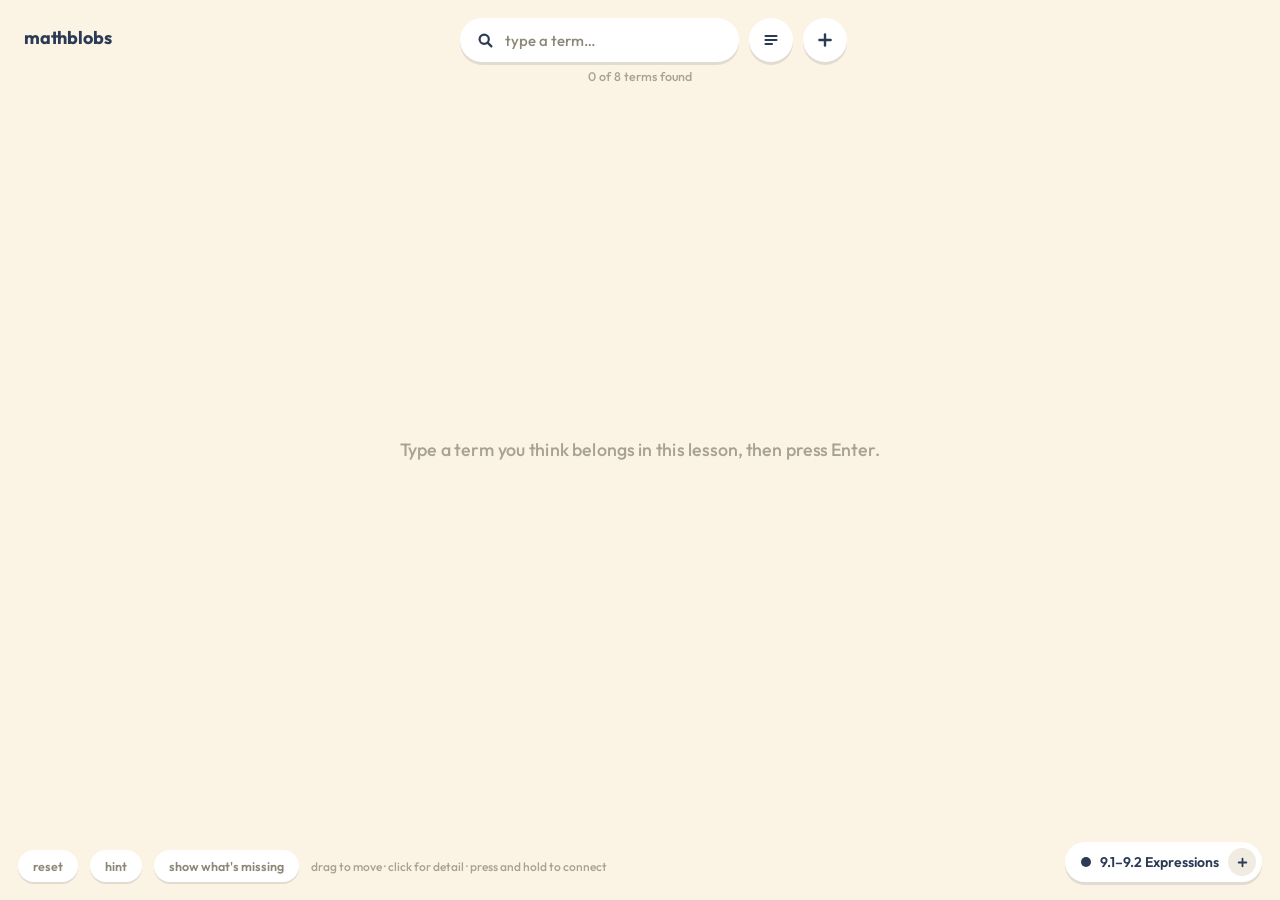
==== index.html @ 4f59f5be "Summary hint toggle and test mode Co-Authored-By: Claude Sonnet 5.5 <noreply@anthropic.com>" ====
<!DOCTYPE html>
<html lang="en">
<head>
<meta charset="utf-8">
<meta name="viewport" content="width=device-width, initial-scale=1">
<title>mathblobs</title>
<meta name="description" content="An interactive concept map for mathematics.">
<link rel="preconnect" href="https://fonts.googleapis.com">
<link rel="preconnect" href="https://fonts.gstatic.com" crossorigin>
<link href="https://fonts.googleapis.com/css2?family=Outfit:wght@400;500;600;700&display=swap" rel="stylesheet">
<link rel="stylesheet" href="css/style.css">
</head>
<body>

<main id="stage" aria-label="Concept map">
  <div id="board">
    <svg id="edges" aria-hidden="true"></svg>
    <div id="ghosts"></div>
    <div id="blobs"></div>
    <div id="menu"></div>
  </div>
</main>

<div class="wordmark">mathblobs<span id="testBadge" class="test-badge" hidden>test mode</span></div>

<div class="topbar">
  <div class="search">
    <svg width="15" height="15" viewBox="0 0 15 15" fill="none" stroke="currentColor" stroke-width="2.2" stroke-linecap="round" aria-hidden="true"><circle cx="6.2" cy="6.2" r="4.6"/><line x1="9.6" y1="9.6" x2="13.4" y2="13.4"/></svg>
    <input id="search" type="text" placeholder="type a term…" autocomplete="off" autocapitalize="off" spellcheck="false" aria-label="Type a term to add it">
    <div id="results" role="listbox"></div>
  </div>
  <button id="summaryBtn" class="round-btn student-only hint-feature" aria-pressed="false" title="Show a short summary of this lesson" aria-label="Show a lesson summary">
    <svg width="16" height="16" viewBox="0 0 16 16" stroke="currentColor" stroke-width="2.2" stroke-linecap="round" aria-hidden="true"><line x1="2.5" y1="4" x2="13.5" y2="4"/><line x1="2.5" y1="8" x2="13.5" y2="8"/><line x1="2.5" y1="12" x2="9" y2="12"/></svg>
  </button>
  <button id="addBtn" class="round-btn" title="Add a term" aria-label="Add a term">
    <svg width="16" height="16" viewBox="0 0 16 16" stroke="currentColor" stroke-width="2.4" stroke-linecap="round"><line x1="8" y1="2.4" x2="8" y2="13.6"/><line x1="2.4" y1="8" x2="13.6" y2="8"/></svg>
  </button>
</div>

<div class="under-bar">
  <div id="progress" aria-live="polite"></div>
  <div id="note" class="note" role="status" hidden></div>
  <div id="summary" class="summary" hidden></div>
</div>

<button id="backBtn" class="back-btn" hidden aria-label="Back to the previous map">
  <svg width="14" height="14" viewBox="0 0 16 16" fill="none" stroke="currentColor" stroke-width="2.4" stroke-linecap="round" stroke-linejoin="round"><polyline points="10 3 5 8 10 13"/></svg>
  <span id="backLabel"></span>
</button>

<div class="corner-left">
  <button id="resetBtn" class="pill-btn" title="Restore the demo lessons">reset</button>
  <button id="hintBtn" class="pill-btn student-only hint-feature" title="A nudge toward a term you have not found">hint</button>
  <button id="revealBtn" class="pill-btn student-only hint-feature" aria-pressed="false" title="Show the core terms and links your map is missing">show what's missing</button>
  <span class="hint">drag to move · click for detail · press and hold to connect</span>
</div>

<div class="switcher">
  <div id="mapGrid" class="map-grid" hidden>
    <div class="map-grid-head"><span>LESSONS</span>
      <div class="mode-toggle" role="group" aria-label="View">
        <button type="button" data-mode="student" aria-pressed="true">my map</button>
        <button type="button" data-mode="key" aria-pressed="false">answer key</button>
      </div>
      <button id="gridClose" class="x" aria-label="Close">✕</button></div>
    <div id="mapCards" class="map-cards"></div>
  </div>
  <button id="mapChip" class="map-chip" aria-haspopup="true">
    <span id="chipDot" class="dot"></span><span id="chipTitle"></span>
    <span class="chev" aria-hidden="true">
      <svg width="11" height="11" viewBox="0 0 16 16" stroke="currentColor" stroke-width="2.6" stroke-linecap="round"><line x1="8" y1="2.4" x2="8" y2="13.6"/><line x1="2.4" y1="8" x2="13.6" y2="8"/></svg>
    </span>
  </button>
</div>

<aside id="panel" aria-live="polite"></aside>

<div id="addLayer" class="add-layer" hidden>
  <form id="addForm" class="add-card" autocomplete="off">
    <div class="add-head"><span>NEW TERM</span><button type="button" class="x" data-cancel aria-label="Close">✕</button></div>
    <div class="add-body">
      <div id="addPreview" class="add-preview">Name</div>
      <div class="add-fields">
        <input id="addName" type="text" placeholder="Name" maxlength="40" required>
        <textarea id="addDef" rows="3" placeholder="Definition"></textarea>
        <div id="swatches" class="swatches"></div>
      </div>
    </div>
    <div class="add-actions">
      <button type="button" class="pill-btn" data-cancel>cancel</button>
      <button type="submit" class="pill-btn primary">add to map</button>
    </div>
  </form>
</div>

<script src="js/data.js"></script>
<script src="js/app.js"></script>
</body>
</html>
---- css/style.css ----
:root {
  --paper: #FBF3E4;
  --ink: #2B3A55;
  --muted: #8C8878;
  --soft: #6F6A5E;
  --faint: #A8A294;
  --line: #F1ECE1;
  --white: #fff;
  --shadow: 0 3px 0 rgba(43, 58, 85, .12);
  --font: Outfit, system-ui, sans-serif;
}

* { box-sizing: border-box; }
html, body { margin: 0; height: 100%; overflow: hidden; }
body { background: var(--paper); color: var(--ink); font-family: var(--font); -webkit-font-smoothing: antialiased; }
button { font: inherit; color: inherit; border: 0; background: none; cursor: pointer; padding: 0; }
button:focus-visible, input:focus-visible, textarea:focus-visible { outline: 2.5px solid var(--ink); outline-offset: 2px; }

/* ---------- canvas ---------- */
#stage { position: fixed; inset: 0; overflow: hidden; touch-action: none; user-select: none; -webkit-user-select: none; }
#board { position: absolute; left: 0; top: 0; transform-origin: 0 0; transition: transform .28s cubic-bezier(.2, 1, .35, 1); }
#edges { position: absolute; inset: 0; width: 100%; height: 100%; overflow: visible; pointer-events: none; }
#blobs, #menu, #ghosts { position: absolute; inset: 0; }
#blobs, #ghosts { pointer-events: none; }
#blobs .blob, #ghosts .ghost { pointer-events: auto; }
#menu { pointer-events: none; }
#menu .puck { pointer-events: auto; }

.blob {
  position: absolute; display: flex; align-items: center; justify-content: center; text-align: center;
  padding: 8px; font: 600 15px/1.15 var(--font); cursor: grab; touch-action: none;
  transition: box-shadow .16s ease, opacity .2s ease;
  will-change: transform;
}
.blob.dragging { cursor: grabbing; box-shadow: 0 10px 22px rgba(43, 58, 85, .25); z-index: 3; }
.blob.selected { box-shadow: 0 0 0 5px rgba(43, 58, 85, .25); }
/* hold ring: fills around the blob in its own colour; when it closes, the link menu opens */
@property --p { syntax: "<number>"; inherits: false; initial-value: 0; }
.blob::before {
  content: ""; position: absolute; inset: -10px; border-radius: inherit; padding: 5px; pointer-events: none;
  background: conic-gradient(var(--c, #2B3A55) calc(var(--p) * 360deg), transparent 0);
  -webkit-mask: linear-gradient(#000 0 0) content-box, linear-gradient(#000 0 0);
  -webkit-mask-composite: xor; mask-composite: exclude; opacity: 0;
}
.blob.holding::before { opacity: 1; animation: ringfill .5s linear forwards; }
@keyframes ringfill { from { --p: 0 } to { --p: 1 } }
.blob.extra { outline: 2px dashed #B9B1A2; outline-offset: -6px; }

/* reveal: ghosts of the core terms a student has not found */
.ghost {
  position: absolute; left: 0; top: 0; display: flex; align-items: center; justify-content: center; text-align: center;
  padding: 8px; font: 600 13px/1.15 var(--font); color: var(--soft); cursor: grab; touch-action: none;
  background: color-mix(in srgb, var(--c) 14%, transparent); border: 2.5px dashed color-mix(in srgb, var(--c) 70%, transparent);
  animation: enter .45s cubic-bezier(.2, 1.4, .4, 1);
}
.ghost:hover { background: color-mix(in srgb, var(--c) 26%, transparent); }

/* link feedback: a response, not a grade */
#edges line.edge-wobble { transform-box: fill-box; transform-origin: center; animation: edgeWobble .7s ease-out; }
@keyframes edgeWobble { 0% { transform: rotate(0) } 20% { transform: rotate(4deg) } 45% { transform: rotate(-3deg) } 70% { transform: rotate(1.5deg) } 100% { transform: rotate(0) } }
#edges line.edge-ok { animation: edgeOk .5s ease-out; }
@keyframes edgeOk { from { stroke-width: 16px; } }
.blob { -webkit-touch-callout: none; }
.blob.target { box-shadow: 0 0 0 9px rgba(43, 58, 85, .10); }
.blob.target:hover { box-shadow: 0 0 0 9px rgba(43, 58, 85, .22); }
.blob.wiggle { animation: wiggle .4s ease-out; }
.blob.pulse { animation: pulse 1.1s ease-out; }
.blob.enter { animation: enter .45s cubic-bezier(.2, 1.4, .4, 1); }
.blob.faded { opacity: .28; }

@keyframes wiggle { 0% { rotate: 0deg } 35% { rotate: -3deg } 70% { rotate: 1.5deg } 100% { rotate: 0deg } }
@keyframes pulse { 0% { box-shadow: 0 0 0 0 rgba(43, 58, 85, .35) } 100% { box-shadow: 0 0 0 22px rgba(43, 58, 85, 0) } }
@keyframes enter { from { scale: .2; opacity: 0 } to { scale: 1; opacity: 1 } }

/* connect menu pucks */
.puck {
  position: absolute; height: 34px; border-radius: 17px; background: var(--white);
  display: flex; align-items: center; gap: 9px; padding: 0 14px; white-space: nowrap;
  font: 600 13.5px var(--font); color: var(--ink); cursor: pointer;
  box-shadow: 0 2px 0 rgba(43, 58, 85, .15); z-index: 5;
  animation: pop .3s cubic-bezier(.2, 1.5, .4, 1) backwards;
}
.puck .dot { width: 10px; height: 10px; }
@keyframes pop { from { transform: scale(.3); opacity: 0 } to { transform: scale(1); opacity: 1 } }

.dot { flex: none; display: inline-block; width: 10px; height: 10px; border-radius: 50%; }

/* ---------- chrome ---------- */
.wordmark {
  position: fixed; top: 26px; left: 24px; z-index: 6;
  font: 700 18px var(--font); letter-spacing: -.01em; color: var(--ink); pointer-events: none;
}

.topbar {
  position: fixed; top: 18px; left: 50%; transform: translateX(-50%); z-index: 7;
  display: flex; gap: 10px; align-items: center; width: min(360px, calc(100vw - 32px));
}
.search {
  position: relative; flex: 1; height: 44px; border-radius: 22px; background: var(--white);
  display: flex; align-items: center; gap: 10px; padding: 0 18px; box-shadow: var(--shadow); color: var(--ink);
}
.search input { flex: 1; min-width: 0; border: 0; outline: 0; background: none; font: 500 15px var(--font); color: var(--ink); }
.search input::placeholder { color: var(--muted); }
.search:focus-within { box-shadow: var(--shadow), 0 0 0 2.5px var(--ink); }

#results {
  position: absolute; top: 52px; left: 0; right: 0; background: var(--white); border-radius: 16px;
  box-shadow: 0 6px 22px rgba(43, 58, 85, .14); padding: 6px; display: none; max-height: 60vh; overflow: auto;
}
#results.open { display: block; }
.result {
  display: flex; align-items: center; gap: 10px; width: 100%; padding: 9px 12px; border-radius: 10px;
  font: 600 14px var(--font); text-align: left;
}
.result .where { margin-left: auto; font: 500 12px var(--font); color: var(--faint); }
.result:hover, .result.active { background: var(--line); }
.result-empty { padding: 10px 12px; font: 500 13px var(--font); color: var(--muted); }

.round-btn {
  flex: none; width: 44px; height: 44px; border-radius: 50%; background: var(--white); box-shadow: var(--shadow);
  display: flex; align-items: center; justify-content: center; color: var(--ink);
}
.round-btn:hover, .pill-btn:hover, .map-chip:hover { transform: translateY(-1px); }

.pill-btn {
  height: 32px; border-radius: 16px; background: var(--white); box-shadow: 0 2px 0 rgba(43, 58, 85, .12);
  padding: 0 15px; font: 600 12.5px var(--font); color: var(--muted);
}
.pill-btn.primary { background: var(--ink); color: var(--white); }

.back-btn {
  position: fixed; top: 58px; left: 18px; z-index: 7; height: 34px; max-width: 240px; border-radius: 17px;
  background: var(--white); box-shadow: 0 2px 0 rgba(43, 58, 85, .12); display: flex; align-items: center; gap: 7px;
  padding: 0 14px 0 10px; font: 600 13px var(--font); color: var(--ink);
}
.back-btn span { overflow: hidden; text-overflow: ellipsis; white-space: nowrap; }
.back-btn:hover { transform: translateY(-1px); }
.back-btn[hidden] { display: none; }
.under-bar {
  position: fixed; top: 68px; left: 50%; transform: translateX(-50%); z-index: 6; width: min(420px, calc(100vw - 32px));
  display: flex; flex-direction: column; align-items: center; gap: 8px; pointer-events: none;
}
#progress { font: 500 12.5px var(--font); color: var(--faint); }
.note {
  pointer-events: auto; background: var(--ink); color: var(--white); border-radius: 14px; padding: 9px 14px;
  font: 500 13.5px/1.4 var(--font); text-align: center; box-shadow: 0 6px 18px rgba(43, 58, 85, .18); animation: rise .2s ease-out;
}
.note[hidden] { display: none; }
.note-act { margin-left: 6px; font: 600 13px var(--font); color: var(--ink); background: var(--white); border-radius: 11px; padding: 3px 10px; }
.search.wobble { animation: boxWobble .45s ease-out; }
@keyframes boxWobble { 20% { transform: translateX(-6px) } 45% { transform: translateX(5px) } 70% { transform: translateX(-2px) } }
body.key-mode .student-only { display: none; }
/* test mode: every hint feature carries .hint-feature and is switched off here; add more rules for later */
body.test-mode .hint-feature { display: none; }
.test-badge { margin-left: 10px; padding: 3px 10px; border-radius: 11px; background: var(--ink); color: var(--white); font: 600 11.5px var(--font); letter-spacing: 0; vertical-align: 2px; }
.test-badge[hidden] { display: none; }
#summaryBtn[aria-pressed="true"] { background: var(--ink); color: var(--white); }
.summary {
  pointer-events: auto; background: var(--white); color: var(--ink); border-radius: 16px; padding: 12px 16px;
  font: 500 14px/1.55 var(--font); box-shadow: var(--shadow); animation: rise .2s ease-out;
}
.summary[hidden] { display: none; }
.sum-term { font-weight: 600; text-decoration: underline dotted; text-underline-offset: 3px; cursor: pointer; }
.sum-term:hover { background: var(--line); border-radius: 4px; }
.sum-term.done { color: var(--faint); cursor: default; }
.pill-btn[aria-pressed="true"] { background: var(--ink); color: var(--white); }
.tier { flex: none; height: 22px; border-radius: 11px; padding: 0 9px; font: 600 11px var(--font); background: var(--ink); color: var(--white); }
.tier.valid { background: var(--line); color: var(--soft); }
.mode-toggle { display: flex; background: var(--line); border-radius: 15px; padding: 3px; gap: 2px; }
.mode-toggle button { height: 24px; border-radius: 12px; padding: 0 11px; font: 600 11.5px var(--font); color: var(--soft); letter-spacing: 0; }
.mode-toggle button[aria-pressed="true"] { background: var(--white); color: var(--ink); box-shadow: 0 1px 0 rgba(43, 58, 85, .12); }

.corner-left { position: fixed; left: 18px; bottom: 18px; z-index: 6; display: flex; align-items: center; gap: 12px; }
.hint { font: 500 12px var(--font); color: var(--faint); }

/* ---------- map switcher ---------- */
.switcher { position: fixed; right: 18px; bottom: 18px; z-index: 8; display: flex; flex-direction: column; align-items: flex-end; gap: 10px; }
.map-chip {
  height: 40px; border-radius: 20px; background: var(--white); box-shadow: var(--shadow);
  display: flex; align-items: center; gap: 9px; padding: 0 6px 0 16px; font: 600 14px var(--font); color: var(--ink);
}
.map-chip .chev {
  width: 28px; height: 28px; border-radius: 50%; background: var(--line);
  display: flex; align-items: center; justify-content: center; transition: rotate .2s ease;
}
.map-chip[aria-expanded="true"] .chev { rotate: 45deg; }

.map-grid {
  width: min(420px, calc(100vw - 36px)); background: var(--white); border-radius: 18px; padding: 16px;
  box-shadow: 0 8px 28px rgba(43, 58, 85, .16); animation: rise .22s cubic-bezier(.2, 1.1, .35, 1);
  max-height: calc(100vh - 120px); overflow: auto;
}
@keyframes rise { from { transform: translateY(10px); opacity: 0 } to { transform: none; opacity: 1 } }
.map-grid-head { display: flex; justify-content: space-between; align-items: center; margin-bottom: 12px; font: 600 11px var(--font); letter-spacing: .08em; color: var(--faint); }
.map-cards { display: grid; grid-template-columns: repeat(2, 1fr); gap: 10px; }
.map-card {
  text-align: left; border-radius: 14px; background: var(--paper); padding: 14px; min-height: 92px;
  display: flex; flex-direction: column; gap: 6px; border: 2px solid transparent;
}
.map-card:hover { border-color: rgba(43, 58, 85, .15); }
.map-card.active { border-color: var(--ink); }
.map-card .dots { display: flex; gap: 4px; margin-bottom: 4px; }
.map-card .dots .dot { width: 14px; height: 14px; }
.map-card .t { font: 600 14.5px var(--font); color: var(--ink); }
.map-card .n { font: 500 12px var(--font); color: var(--faint); }
.map-card.new { align-items: center; justify-content: center; color: var(--muted); font: 600 13px var(--font); border: 2px dashed #E7DFCF; background: none; }
.map-card.new input { width: 100%; border: 0; border-bottom: 2px solid var(--ink); background: none; font: 600 14px var(--font); color: var(--ink); outline: 0; padding: 4px 0; }

.x { font: 500 15px var(--font); color: var(--muted); width: 26px; height: 26px; border-radius: 50%; }
.x:hover { background: var(--line); }

/* ---------- detail panel ---------- */
#panel {
  position: fixed; top: 0; right: 0; bottom: 0; width: 340px; z-index: 9; background: var(--white);
  box-shadow: -4px 0 0 rgba(43, 58, 85, .07); padding: 22px 22px 90px; overflow-y: auto;
  display: flex; flex-direction: column; gap: 14px;
  transform: translateX(24px); opacity: 0; pointer-events: none;
  transition: opacity .18s ease, transform .24s cubic-bezier(.2, 1.1, .35, 1);
}
#panel.open { transform: none; opacity: 1; pointer-events: auto; }
body.panel-open .switcher { right: 358px; }

.back { align-self: flex-start; font: 600 12.5px var(--font); color: var(--muted); }
.back:hover { color: var(--ink); }
.p-head { display: flex; align-items: flex-start; gap: 12px; }
.p-swatch { flex: none; width: 36px; height: 36px; }
.p-title { flex: 1; min-width: 0; font: 600 21px/1.15 var(--font); color: var(--ink); padding-top: 5px; }
.p-from { font: 500 12.5px var(--font); color: var(--faint); margin-top: -8px; }
.p-def { font: 500 15px/1.55 var(--font); color: var(--soft); text-wrap: pretty; margin: 0; }
.term {
  font-weight: 600; color: var(--ink); cursor: pointer;
  text-decoration: underline; text-decoration-thickness: 1.5px; text-underline-offset: 3px; text-decoration-color: var(--ink);
}
.term.off { text-decoration-style: dotted; text-decoration-color: var(--faint); }
.term:hover { background: var(--line); border-radius: 3px; }
.p-label { font: 600 11px var(--font); letter-spacing: .08em; color: var(--faint); border-top: 1.5px solid var(--line); padding-top: 12px; }
.chips { display: flex; flex-wrap: wrap; gap: 7px; }
.chip { height: 28px; border-radius: 14px; background: var(--line); padding: 0 12px; font: 600 12.5px var(--font); color: var(--ink); }
.chip:hover { background: var(--ink); color: var(--white); }
.chip.here { background: none; box-shadow: inset 0 0 0 1.5px var(--line); color: var(--faint); cursor: default; }

.conns { display: flex; flex-direction: column; gap: 10px; }
.conn { display: flex; align-items: center; gap: 10px; }
.conn .swatch { flex: none; width: 24px; border-radius: 4px; }
.conn .txt { flex: 1; min-width: 0; }
.conn .lbl { font: 600 13px var(--font); color: var(--ink); }
.conn .oth { font: 500 12.5px var(--font); color: var(--faint); }
.conn .oth button { color: inherit; font: inherit; }
.conn .oth button:hover { color: var(--ink); text-decoration: underline; }
.conn .rm { opacity: 0; }
.conn:hover .rm, .conn .rm:focus-visible { opacity: 1; }
.p-empty { font: 500 13px var(--font); color: var(--faint); }
.p-actions { display: flex; flex-wrap: wrap; gap: 8px; margin-top: 4px; }
.p-actions .pill-btn { box-shadow: inset 0 0 0 1.5px var(--line); }

/* ---------- add term ---------- */
.add-layer { position: fixed; inset: 0; z-index: 20; background: rgba(251, 243, 228, .72); backdrop-filter: blur(2px); display: flex; align-items: center; justify-content: center; padding: 16px; }
.add-layer[hidden], .map-grid[hidden] { display: none; }
.add-card { width: min(460px, 100%); background: var(--white); border-radius: 20px; padding: 20px; box-shadow: 0 10px 34px rgba(43, 58, 85, .18); animation: rise .22s cubic-bezier(.2, 1.1, .35, 1); }
.add-head { display: flex; justify-content: space-between; align-items: center; font: 600 11px var(--font); letter-spacing: .08em; color: var(--faint); }
.add-body { display: flex; gap: 18px; align-items: flex-start; margin: 14px 0 18px; }
.add-preview {
  flex: none; width: 96px; height: 96px; display: flex; align-items: center; justify-content: center; text-align: center;
  padding: 8px; font: 600 14px/1.15 var(--font); border-radius: 56% 44% 47% 53%/48% 42% 58% 52%; transition: background .2s ease; overflow: hidden;
}
.add-fields { flex: 1; min-width: 0; display: flex; flex-direction: column; gap: 10px; }
.add-fields input, .add-fields textarea {
  width: 100%; border: 0; border-radius: 12px; background: var(--paper); padding: 10px 12px; font: 500 14px/1.45 var(--font); color: var(--ink); resize: vertical;
}
.add-fields input { font-weight: 600; font-size: 15px; }
.add-fields textarea::placeholder, .add-fields input::placeholder { color: var(--muted); }
.swatches { display: flex; gap: 10px; padding: 4px 2px; }
.swatch-btn { width: 24px; height: 24px; border-radius: 50%; }
.swatch-btn[aria-pressed="true"] { box-shadow: 0 0 0 2.5px #fff, 0 0 0 5px var(--c); }
.add-actions { display: flex; justify-content: flex-end; gap: 8px; }
.add-actions .pill-btn:not(.primary) { box-shadow: inset 0 0 0 1.5px var(--line); }

/* ---------- small screens ---------- */
@media (max-width: 720px) {
  .back-btn { top: auto; bottom: 18px; left: 92px; max-width: calc(100vw - 260px); }
  .wordmark, .hint { display: none; }
  .corner-left { flex-wrap: wrap; max-width: calc(100vw - 200px); gap: 8px; }
  .topbar { top: 14px; }
  #panel { top: auto; left: 0; width: auto; height: 62vh; border-radius: 20px 20px 0 0; box-shadow: 0 -4px 0 rgba(43, 58, 85, .07); transform: translateY(24px); padding-bottom: 28px; }
  body.panel-open .switcher { display: none; }
  .add-body { flex-direction: column; align-items: center; }
  .add-fields { width: 100%; }
}
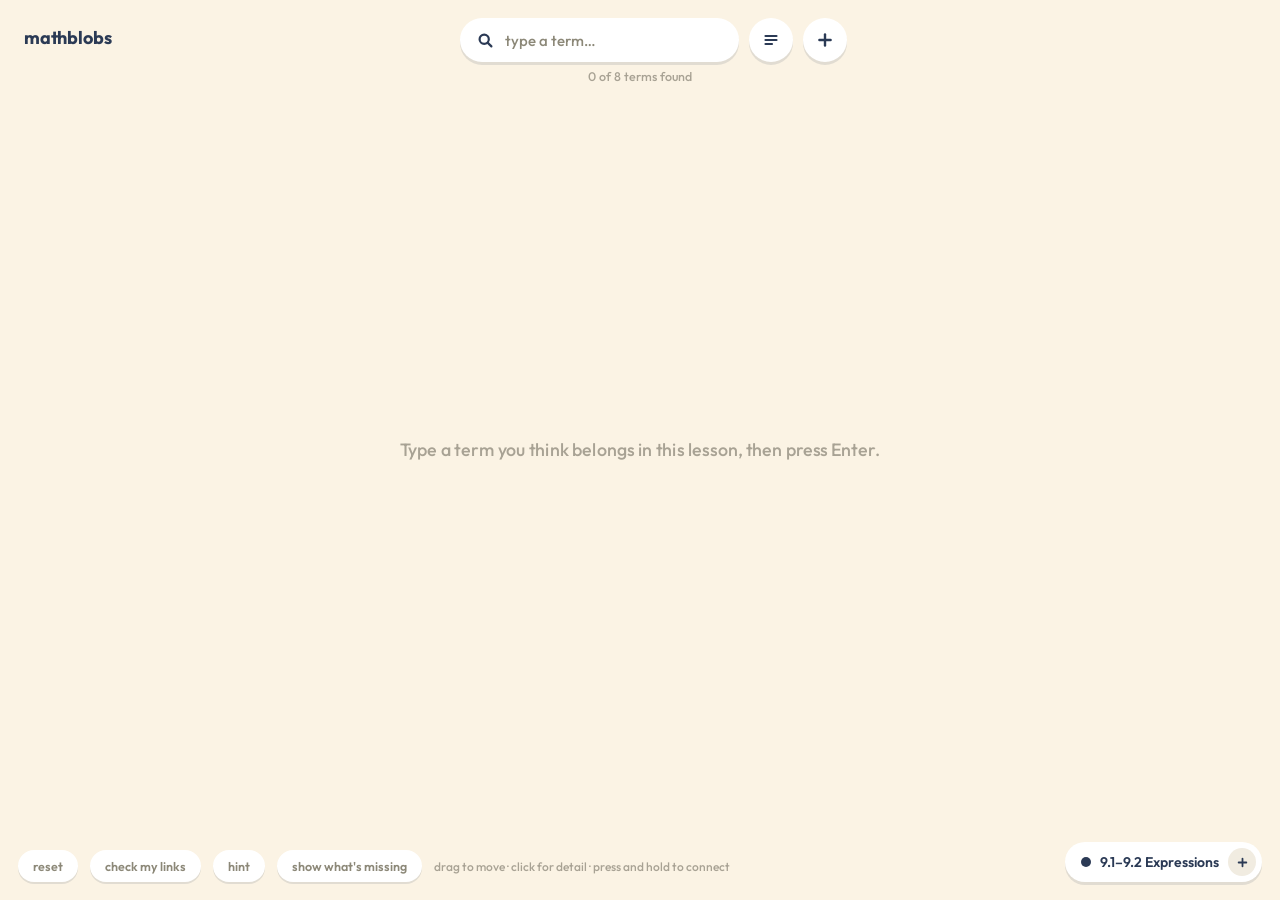
==== commit cce382e4: "No link feedback until the student presses check Co-Authored-By: Claude Sonnet 5.5 <noreply@anthropi" ====
--- a/index.html
+++ b/index.html
@@ -50,6 +50,7 @@
 
 <div class="corner-left">
   <button id="resetBtn" class="pill-btn" title="Restore the demo lessons">reset</button>
+  <button id="checkBtn" class="pill-btn student-only hint-feature" title="Check your links against the answer key">check my links</button>
   <button id="hintBtn" class="pill-btn student-only hint-feature" title="A nudge toward a term you have not found">hint</button>
   <button id="revealBtn" class="pill-btn student-only hint-feature" aria-pressed="false" title="Show the core terms and links your map is missing">show what's missing</button>
   <span class="hint">drag to move · click for detail · press and hold to connect</span>
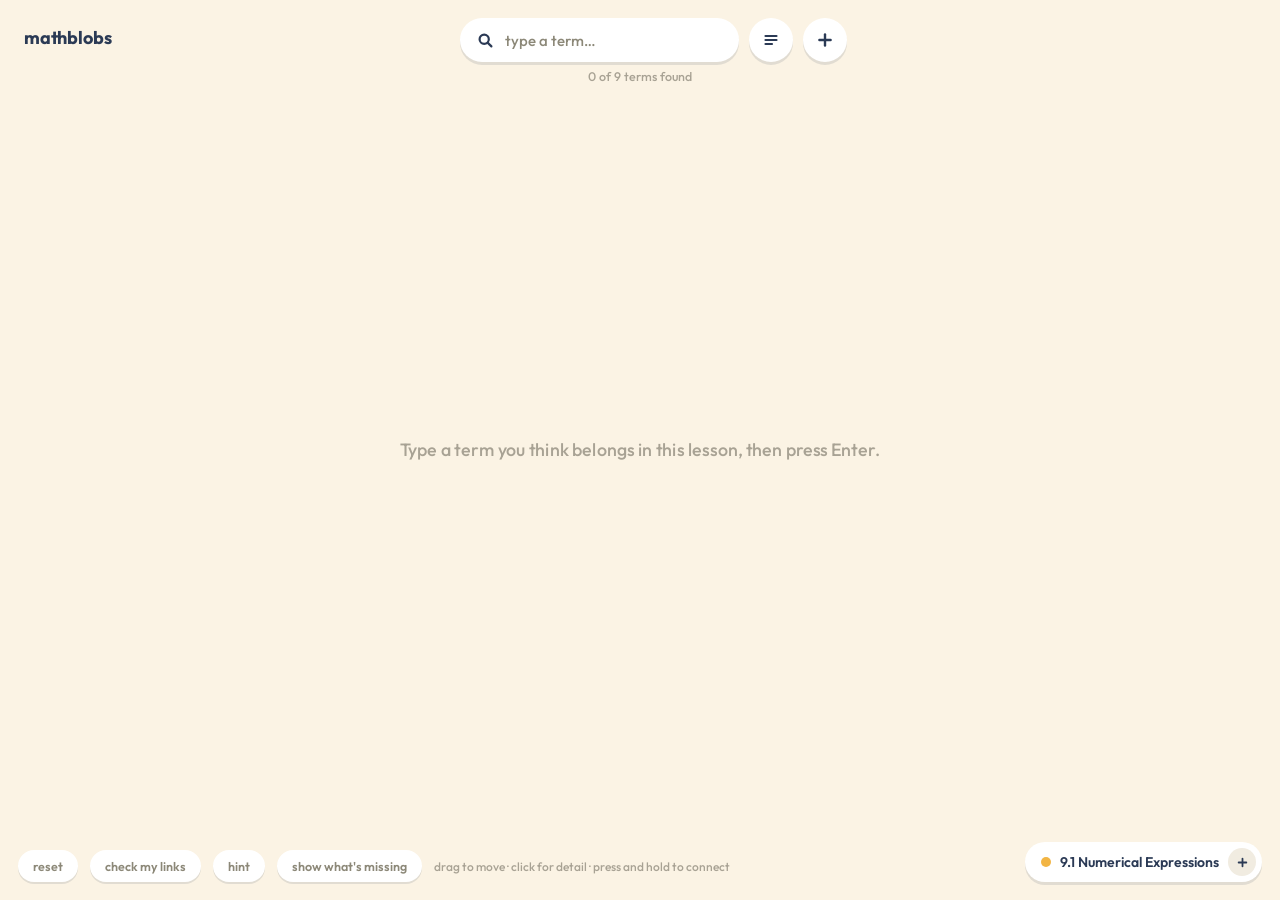
==== commit d6e41ac2: "Add link-preview tags and preview image Title is now Math Blobs, with a new description, Open Graph " ====
--- a/index.html
+++ b/index.html
@@ -3,8 +3,14 @@
 <head>
 <meta charset="utf-8">
 <meta name="viewport" content="width=device-width, initial-scale=1">
-<title>mathblobs</title>
-<meta name="description" content="An interactive concept map for mathematics.">
+<title>Math Blobs</title>
+<meta name="description" content="A playful concept-map toy for learning math. Students build their own map of how ideas connect, then check it against a master map.">
+<meta property="og:title" content="Math Blobs">
+<meta property="og:description" content="A playful concept-map toy for learning math. Students build their own map of how ideas connect, then check it against a master map.">
+<meta property="og:image" content="https://ibeez.github.io/math_blobs/preview.png">
+<meta property="og:url" content="https://ibeez.github.io/math_blobs/">
+<meta property="og:type" content="website">
+<meta name="twitter:card" content="summary_large_image">
 <link rel="preconnect" href="https://fonts.googleapis.com">
 <link rel="preconnect" href="https://fonts.gstatic.com" crossorigin>
 <link href="https://fonts.googleapis.com/css2?family=Outfit:wght@400;500;600;700&display=swap" rel="stylesheet">
--- a/css/style.css
+++ b/css/style.css
@@ -37,27 +37,48 @@
 /* hold ring: fills around the blob in its own colour; when it closes, the link menu opens */
 @property --p { syntax: "<number>"; inherits: false; initial-value: 0; }
 .blob::before {
-  content: ""; position: absolute; inset: -10px; border-radius: inherit; padding: 5px; pointer-events: none;
+  content: ""; position: absolute; inset: calc(-7px - var(--ring-w, 8px)); border-radius: inherit; padding: var(--ring-w, 8px); pointer-events: none;
   background: conic-gradient(var(--c, #2B3A55) calc(var(--p) * 360deg), transparent 0);
   -webkit-mask: linear-gradient(#000 0 0) content-box, linear-gradient(#000 0 0);
   -webkit-mask-composite: xor; mask-composite: exclude; opacity: 0;
 }
-.blob.holding::before { opacity: 1; animation: ringfill .5s linear forwards; }
+.blob.holding::before { opacity: 1; animation: ringfill var(--hold-ms, 870ms) linear forwards; }
 @keyframes ringfill { from { --p: 0 } to { --p: 1 } }
 .blob.extra { outline: 2px dashed #B9B1A2; outline-offset: -6px; }
 
-/* reveal: ghosts of the core terms a student has not found */
+/* reveal: ghosts of the core terms a student has not found. The outline draws itself, then the fill and label fade up. */
+@property --dx { syntax: "<length>"; inherits: false; initial-value: 0px; }
+@property --dy { syntax: "<length>"; inherits: false; initial-value: 0px; }
 .ghost {
   position: absolute; left: 0; top: 0; display: flex; align-items: center; justify-content: center; text-align: center;
   padding: 8px; font: 600 13px/1.15 var(--font); color: var(--soft); cursor: grab; touch-action: none;
-  background: color-mix(in srgb, var(--c) 14%, transparent); border: 2.5px dashed color-mix(in srgb, var(--c) 70%, transparent);
-  animation: enter .45s cubic-bezier(.2, 1.4, .4, 1);
-}
-.ghost:hover { background: color-mix(in srgb, var(--c) 26%, transparent); }
+  translate: var(--dx) var(--dy);
+}
+.ghost .g-svg { position: absolute; inset: 0; width: 100%; height: 100%; overflow: visible; pointer-events: none; }
+.ghost .g-draw { fill: none; stroke: #fff; stroke-width: 10; stroke-dasharray: 1; stroke-dashoffset: 0; }
+.ghost .g-line { fill: none; stroke: var(--c); stroke-width: 2.5; stroke-linecap: round; stroke-opacity: min(1, calc(var(--g-op, .5) * 1.7)); }
+.ghost .g-fill { fill: var(--c); fill-opacity: calc(var(--g-op, .5) * .45); stroke: none; }
+.ghost .g-label { position: relative; opacity: min(1, calc(var(--g-op, .5) * 1.6)); }
+.ghost:not(.settled) .g-draw { animation: gdraw calc(var(--g-sketch, 1s) * .7) ease-in-out backwards; }
+.ghost:not(.settled) .g-fill { animation: gfade var(--g-sketch, 1s) ease-out backwards; }
+.ghost:not(.settled) .g-label { animation: gfade calc(var(--g-sketch, 1s) * .9) ease-out backwards; }
+@keyframes gdraw { from { stroke-dashoffset: 1 } }
+@keyframes gfade { 0%, 45% { opacity: 0; fill-opacity: 0 } }
+@keyframes gdriftx { from { --dx: calc(var(--g-drift, 8px) * -.7) } to { --dx: calc(var(--g-drift, 8px) * .7) } }
+@keyframes gdrifty { from { --dy: calc(var(--g-drift, 8px) * -1) } to { --dy: var(--g-drift, 8px) } }
+.ghost-draw { stroke-dasharray: 1; stroke-dashoffset: 0; }
+#edges .ghost-edge { opacity: .85; }
+@media (prefers-reduced-motion: no-preference) {
+  .ghost { animation: gdriftx 4.5s ease-in-out infinite alternate, gdrifty 3.3s ease-in-out infinite alternate; animation-delay: calc(var(--seed, 0) * -4.5s), calc(var(--seed, 0) * -3.3s); }
+  .ghost-draw:not(.settled) { animation: gdraw calc(var(--g-sketch, 1s) * .65) ease-in-out calc(var(--g-sketch, 1s) * .35) backwards; }
+}
 
 /* link feedback: a response, not a grade */
-#edges line.edge-wobble { transform-box: fill-box; transform-origin: center; animation: edgeWobble .7s ease-out; }
-@keyframes edgeWobble { 0% { transform: rotate(0) } 20% { transform: rotate(4deg) } 45% { transform: rotate(-3deg) } 70% { transform: rotate(1.5deg) } 100% { transform: rotate(0) } }
+#edges .edge-note {
+  font: 600 11.5px var(--font); fill: var(--soft); text-anchor: middle; pointer-events: none;
+  paint-order: stroke; stroke: var(--paper); stroke-width: 4px; stroke-linejoin: round;
+}
+.conn .oth.off { color: var(--faint); font-size: 12px; }
 #edges line.edge-ok { animation: edgeOk .5s ease-out; }
 @keyframes edgeOk { from { stroke-width: 16px; } }
 .blob { -webkit-touch-callout: none; }
@@ -69,7 +90,7 @@
 .blob.faded { opacity: .28; }
 
 @keyframes wiggle { 0% { rotate: 0deg } 35% { rotate: -3deg } 70% { rotate: 1.5deg } 100% { rotate: 0deg } }
-@keyframes pulse { 0% { box-shadow: 0 0 0 0 rgba(43, 58, 85, .35) } 100% { box-shadow: 0 0 0 22px rgba(43, 58, 85, 0) } }
+@keyframes pulse { 0% { box-shadow: 0 0 0 0 rgba(43, 58, 85, .35) } 100% { box-shadow: 0 0 0 11px rgba(43, 58, 85, 0) } }
 @keyframes enter { from { scale: .2; opacity: 0 } to { scale: 1; opacity: 1 } }
 
 /* connect menu pucks */
@@ -78,7 +99,7 @@
   display: flex; align-items: center; gap: 9px; padding: 0 14px; white-space: nowrap;
   font: 600 13.5px var(--font); color: var(--ink); cursor: pointer;
   box-shadow: 0 2px 0 rgba(43, 58, 85, .15); z-index: 5;
-  animation: pop .3s cubic-bezier(.2, 1.5, .4, 1) backwards;
+  animation: pop var(--pop-dur, .4s) var(--pop-ease, cubic-bezier(.2, 1.2, .4, 1)) backwards;
 }
 .puck .dot { width: 10px; height: 10px; }
 @keyframes pop { from { transform: scale(.3); opacity: 0 } to { transform: scale(1); opacity: 1 } }
@@ -286,3 +307,8 @@
   .add-body { flex-direction: column; align-items: center; }
   .add-fields { width: 100%; }
 }
+
+/* reduced motion: no decorative movement. The hold ring still fills, since it shows progress. */
+@media (prefers-reduced-motion: reduce) {
+  .blob.wiggle, .blob.enter, .puck, #edges line.edge-ok, .ghost .g-draw, .ghost .g-fill, .ghost .g-label, .ghost-draw { animation: none; }
+}
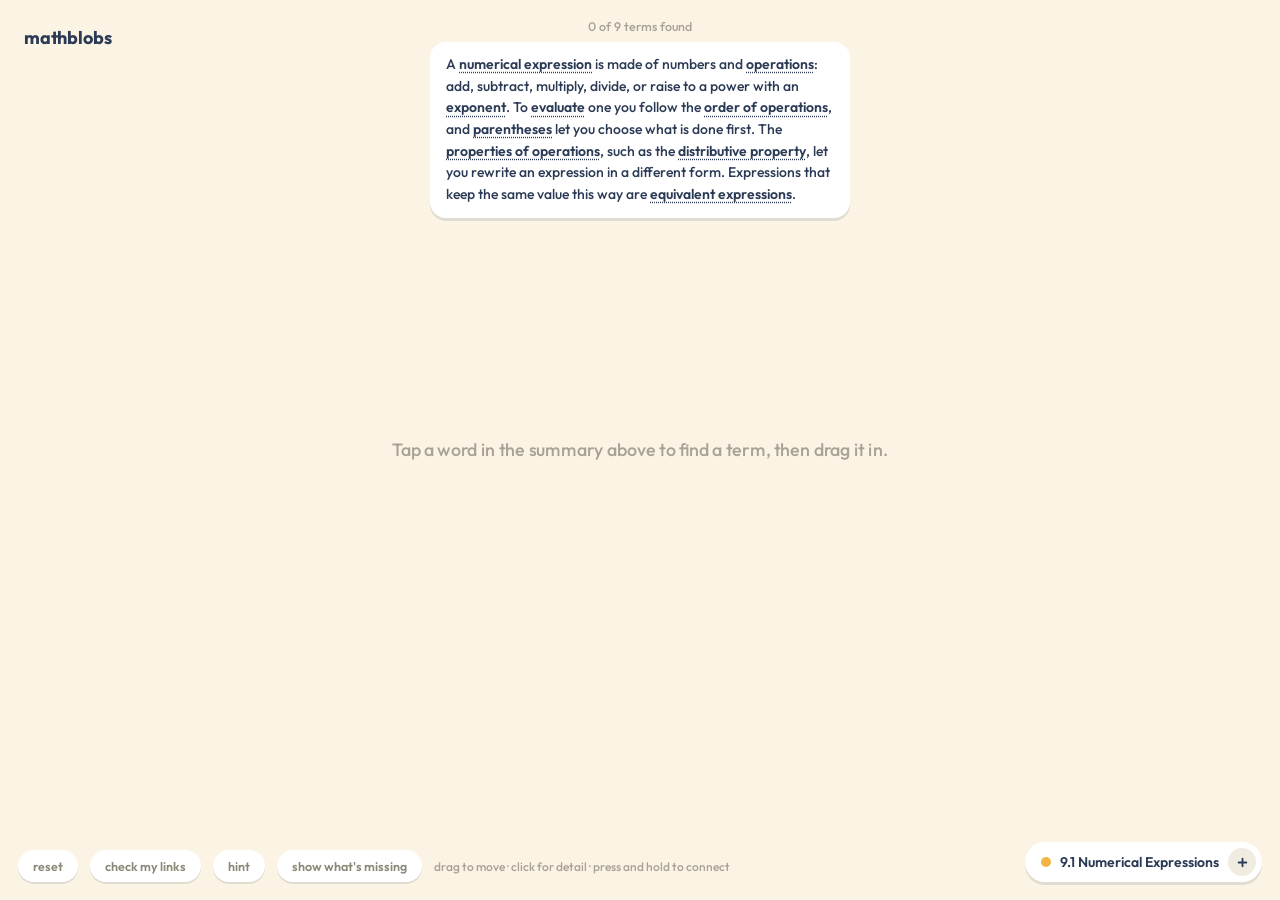
==== commit 34f0d75a: "Student mode: drop typing, show the lesson summary at the top, always open Co-Authored-By: Claude Op" ====
--- a/index.html
+++ b/index.html
@@ -35,9 +35,6 @@
     <input id="search" type="text" placeholder="type a term…" autocomplete="off" autocapitalize="off" spellcheck="false" aria-label="Type a term to add it">
     <div id="results" role="listbox"></div>
   </div>
-  <button id="summaryBtn" class="round-btn student-only hint-feature" aria-pressed="false" title="Show a short summary of this lesson" aria-label="Show a lesson summary">
-    <svg width="16" height="16" viewBox="0 0 16 16" stroke="currentColor" stroke-width="2.2" stroke-linecap="round" aria-hidden="true"><line x1="2.5" y1="4" x2="13.5" y2="4"/><line x1="2.5" y1="8" x2="13.5" y2="8"/><line x1="2.5" y1="12" x2="9" y2="12"/></svg>
-  </button>
   <button id="addBtn" class="round-btn" title="Add a term" aria-label="Add a term">
     <svg width="16" height="16" viewBox="0 0 16 16" stroke="currentColor" stroke-width="2.4" stroke-linecap="round"><line x1="8" y1="2.4" x2="8" y2="13.6"/><line x1="2.4" y1="8" x2="13.6" y2="8"/></svg>
   </button>
--- a/css/style.css
+++ b/css/style.css
@@ -37,48 +37,27 @@
 /* hold ring: fills around the blob in its own colour; when it closes, the link menu opens */
 @property --p { syntax: "<number>"; inherits: false; initial-value: 0; }
 .blob::before {
-  content: ""; position: absolute; inset: calc(-7px - var(--ring-w, 8px)); border-radius: inherit; padding: var(--ring-w, 8px); pointer-events: none;
+  content: ""; position: absolute; inset: -10px; border-radius: inherit; padding: 5px; pointer-events: none;
   background: conic-gradient(var(--c, #2B3A55) calc(var(--p) * 360deg), transparent 0);
   -webkit-mask: linear-gradient(#000 0 0) content-box, linear-gradient(#000 0 0);
   -webkit-mask-composite: xor; mask-composite: exclude; opacity: 0;
 }
-.blob.holding::before { opacity: 1; animation: ringfill var(--hold-ms, 870ms) linear forwards; }
+.blob.holding::before { opacity: 1; animation: ringfill .5s linear forwards; }
 @keyframes ringfill { from { --p: 0 } to { --p: 1 } }
 .blob.extra { outline: 2px dashed #B9B1A2; outline-offset: -6px; }
 
-/* reveal: ghosts of the core terms a student has not found. The outline draws itself, then the fill and label fade up. */
-@property --dx { syntax: "<length>"; inherits: false; initial-value: 0px; }
-@property --dy { syntax: "<length>"; inherits: false; initial-value: 0px; }
+/* reveal: ghosts of the core terms a student has not found */
 .ghost {
   position: absolute; left: 0; top: 0; display: flex; align-items: center; justify-content: center; text-align: center;
   padding: 8px; font: 600 13px/1.15 var(--font); color: var(--soft); cursor: grab; touch-action: none;
-  translate: var(--dx) var(--dy);
-}
-.ghost .g-svg { position: absolute; inset: 0; width: 100%; height: 100%; overflow: visible; pointer-events: none; }
-.ghost .g-draw { fill: none; stroke: #fff; stroke-width: 10; stroke-dasharray: 1; stroke-dashoffset: 0; }
-.ghost .g-line { fill: none; stroke: var(--c); stroke-width: 2.5; stroke-linecap: round; stroke-opacity: min(1, calc(var(--g-op, .5) * 1.7)); }
-.ghost .g-fill { fill: var(--c); fill-opacity: calc(var(--g-op, .5) * .45); stroke: none; }
-.ghost .g-label { position: relative; opacity: min(1, calc(var(--g-op, .5) * 1.6)); }
-.ghost:not(.settled) .g-draw { animation: gdraw calc(var(--g-sketch, 1s) * .7) ease-in-out backwards; }
-.ghost:not(.settled) .g-fill { animation: gfade var(--g-sketch, 1s) ease-out backwards; }
-.ghost:not(.settled) .g-label { animation: gfade calc(var(--g-sketch, 1s) * .9) ease-out backwards; }
-@keyframes gdraw { from { stroke-dashoffset: 1 } }
-@keyframes gfade { 0%, 45% { opacity: 0; fill-opacity: 0 } }
-@keyframes gdriftx { from { --dx: calc(var(--g-drift, 8px) * -.7) } to { --dx: calc(var(--g-drift, 8px) * .7) } }
-@keyframes gdrifty { from { --dy: calc(var(--g-drift, 8px) * -1) } to { --dy: var(--g-drift, 8px) } }
-.ghost-draw { stroke-dasharray: 1; stroke-dashoffset: 0; }
-#edges .ghost-edge { opacity: .85; }
-@media (prefers-reduced-motion: no-preference) {
-  .ghost { animation: gdriftx 4.5s ease-in-out infinite alternate, gdrifty 3.3s ease-in-out infinite alternate; animation-delay: calc(var(--seed, 0) * -4.5s), calc(var(--seed, 0) * -3.3s); }
-  .ghost-draw:not(.settled) { animation: gdraw calc(var(--g-sketch, 1s) * .65) ease-in-out calc(var(--g-sketch, 1s) * .35) backwards; }
-}
+  background: color-mix(in srgb, var(--c) 14%, transparent); border: 2.5px dashed color-mix(in srgb, var(--c) 70%, transparent);
+  animation: enter .45s cubic-bezier(.2, 1.4, .4, 1);
+}
+.ghost:hover { background: color-mix(in srgb, var(--c) 26%, transparent); }
 
 /* link feedback: a response, not a grade */
-#edges .edge-note {
-  font: 600 11.5px var(--font); fill: var(--soft); text-anchor: middle; pointer-events: none;
-  paint-order: stroke; stroke: var(--paper); stroke-width: 4px; stroke-linejoin: round;
-}
-.conn .oth.off { color: var(--faint); font-size: 12px; }
+#edges line.edge-wobble { transform-box: fill-box; transform-origin: center; animation: edgeWobble .7s ease-out; }
+@keyframes edgeWobble { 0% { transform: rotate(0) } 20% { transform: rotate(4deg) } 45% { transform: rotate(-3deg) } 70% { transform: rotate(1.5deg) } 100% { transform: rotate(0) } }
 #edges line.edge-ok { animation: edgeOk .5s ease-out; }
 @keyframes edgeOk { from { stroke-width: 16px; } }
 .blob { -webkit-touch-callout: none; }
@@ -90,7 +69,7 @@
 .blob.faded { opacity: .28; }
 
 @keyframes wiggle { 0% { rotate: 0deg } 35% { rotate: -3deg } 70% { rotate: 1.5deg } 100% { rotate: 0deg } }
-@keyframes pulse { 0% { box-shadow: 0 0 0 0 rgba(43, 58, 85, .35) } 100% { box-shadow: 0 0 0 11px rgba(43, 58, 85, 0) } }
+@keyframes pulse { 0% { box-shadow: 0 0 0 0 rgba(43, 58, 85, .35) } 100% { box-shadow: 0 0 0 22px rgba(43, 58, 85, 0) } }
 @keyframes enter { from { scale: .2; opacity: 0 } to { scale: 1; opacity: 1 } }
 
 /* connect menu pucks */
@@ -99,7 +78,7 @@
   display: flex; align-items: center; gap: 9px; padding: 0 14px; white-space: nowrap;
   font: 600 13.5px var(--font); color: var(--ink); cursor: pointer;
   box-shadow: 0 2px 0 rgba(43, 58, 85, .15); z-index: 5;
-  animation: pop var(--pop-dur, .4s) var(--pop-ease, cubic-bezier(.2, 1.2, .4, 1)) backwards;
+  animation: pop .3s cubic-bezier(.2, 1.5, .4, 1) backwards;
 }
 .puck .dot { width: 10px; height: 10px; }
 @keyframes pop { from { transform: scale(.3); opacity: 0 } to { transform: scale(1); opacity: 1 } }
@@ -175,7 +154,9 @@
 body.test-mode .hint-feature { display: none; }
 .test-badge { margin-left: 10px; padding: 3px 10px; border-radius: 11px; background: var(--ink); color: var(--white); font: 600 11.5px var(--font); letter-spacing: 0; vertical-align: 2px; }
 .test-badge[hidden] { display: none; }
-#summaryBtn[aria-pressed="true"] { background: var(--ink); color: var(--white); }
+/* student mode (outside test mode): no typing; the summary sits at the top instead */
+body:not(.key-mode):not(.test-mode) .topbar { display: none; }
+body:not(.key-mode):not(.test-mode) .under-bar { top: 18px; }
 .summary {
   pointer-events: auto; background: var(--white); color: var(--ink); border-radius: 16px; padding: 12px 16px;
   font: 500 14px/1.55 var(--font); box-shadow: var(--shadow); animation: rise .2s ease-out;
@@ -307,8 +288,3 @@
   .add-body { flex-direction: column; align-items: center; }
   .add-fields { width: 100%; }
 }
-
-/* reduced motion: no decorative movement. The hold ring still fills, since it shows progress. */
-@media (prefers-reduced-motion: reduce) {
-  .blob.wiggle, .blob.enter, .puck, #edges line.edge-ok, .ghost .g-draw, .ghost .g-fill, .ghost .g-label, .ghost-draw { animation: none; }
-}
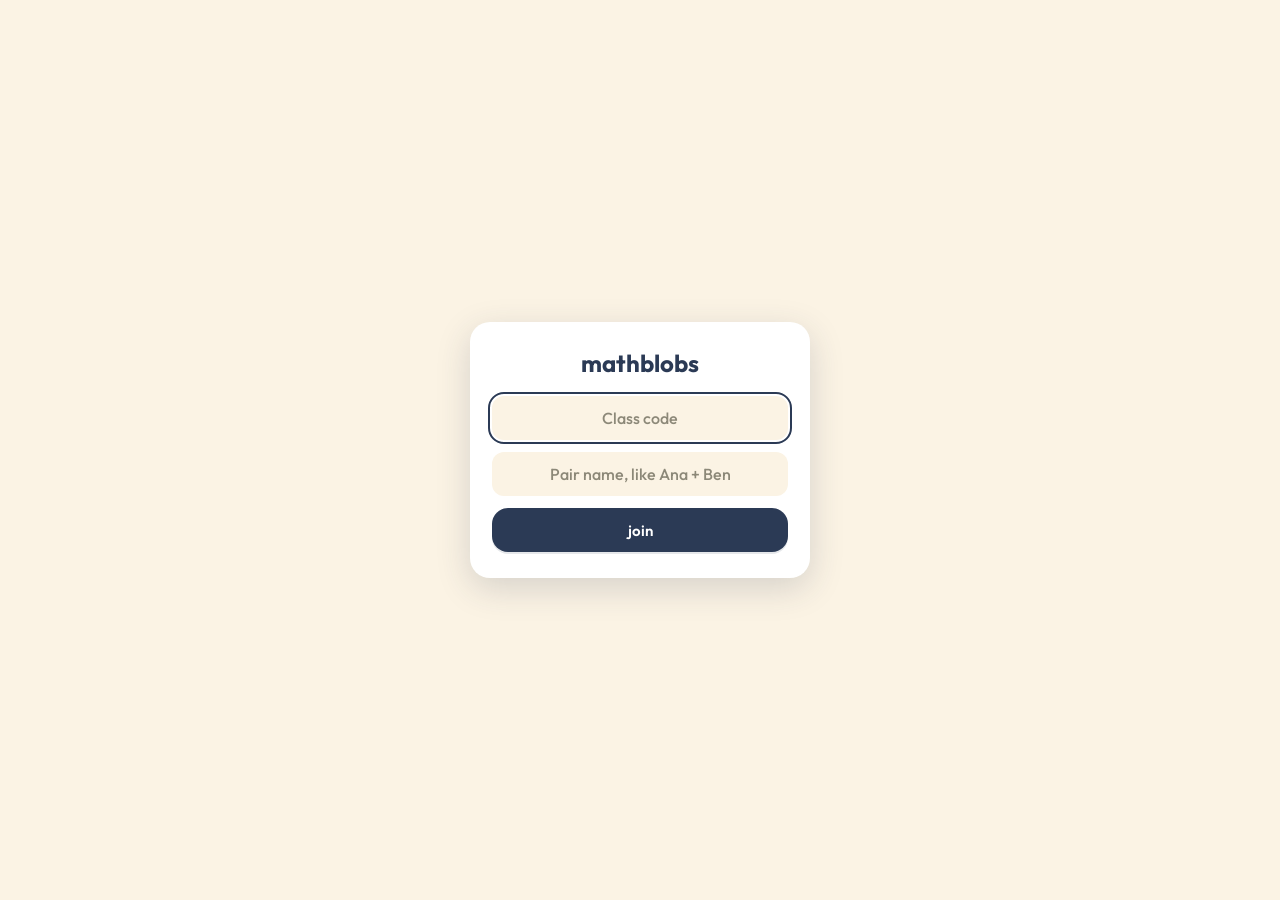
==== commit 12767324: "Pair study: join with a class code and pair name, save each pair's maps on the device, export them C" ====
--- a/index.html
+++ b/index.html
@@ -52,6 +52,8 @@
 </button>
 
 <div class="corner-left">
+  <button id="pairBtn" class="pill-btn student-only" title="Leave and let another pair join" hidden></button>
+  <button id="exportBtn" class="pill-btn" title="Download every pair's maps saved on this device">export</button>
   <button id="resetBtn" class="pill-btn" title="Restore the demo lessons">reset</button>
   <button id="checkBtn" class="pill-btn student-only hint-feature" title="Check your links against the answer key">check my links</button>
   <button id="hintBtn" class="pill-btn student-only hint-feature" title="A nudge toward a term you have not found">hint</button>
@@ -97,6 +99,15 @@
   </form>
 </div>
 
+<div id="joinLayer" class="add-layer join-layer" hidden>
+  <form id="joinForm" class="add-card join-card" autocomplete="off">
+    <div class="join-logo">mathblobs</div>
+    <input id="joinCode" type="text" placeholder="Class code" maxlength="20" autocapitalize="characters" spellcheck="false" required aria-label="Class code">
+    <input id="joinPair" type="text" placeholder="Pair name, like Ana + Ben" maxlength="40" spellcheck="false" required aria-label="Pair name">
+    <button type="submit" class="pill-btn primary join-go">join</button>
+  </form>
+</div>
+
 <script src="js/data.js"></script>
 <script src="js/app.js"></script>
 </body>
--- a/css/style.css
+++ b/css/style.css
@@ -288,3 +288,12 @@
   .add-body { flex-direction: column; align-items: center; }
   .add-fields { width: 100%; }
 }
+
+/* ---------- join (pair study: class code + pair name, saved on this device) ---------- */
+.join-layer { background: var(--paper); backdrop-filter: none; z-index: 30; }
+.join-card { width: min(340px, 100%); display: flex; flex-direction: column; gap: 12px; padding: 26px 22px; }
+.join-logo { font: 700 24px var(--font); text-align: center; margin-bottom: 6px; }
+.join-card input { width: 100%; border: 0; border-radius: 12px; background: var(--paper); padding: 12px 14px; font: 600 16px var(--font); color: var(--ink); text-align: center; }
+.join-card input::placeholder { color: var(--muted); font-weight: 500; }
+.join-go { height: 44px; font-size: 15px; }
+#pairBtn[hidden] { display: none; }
